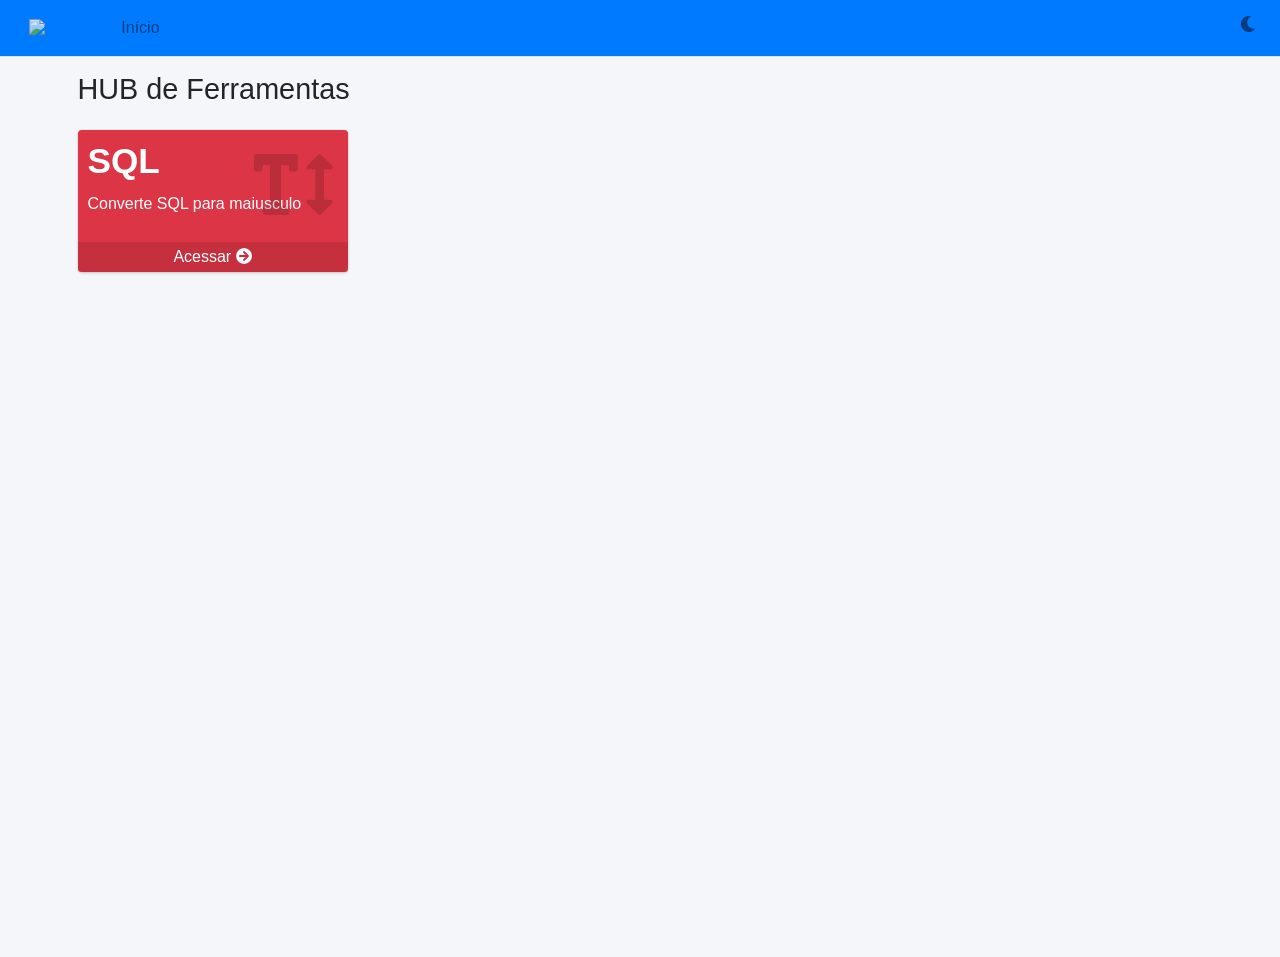
==== index.html @ 97b0cd37 "adição do hub de ferramentas" ====
<html>

<head>
	<link href="https://fonts.googleapis.com/css?family=Josefin+Sans&display=swap" rel="stylesheet">
	<meta content="width=device-width, initial-scale=1" name="viewport" />
	<meta charset="utf-8">
	<title>HUB de Ferramentas</title>
	<link rel="stylesheet" href="./adminlte/plugins/fontawesome-free/css/all.min.css">
	<link rel="stylesheet" type="text/css" href="./stylesheet/hub-style.css">
	<link rel="stylesheet" type="text/css" href="./adminlte/dist/css/adminlte.min.css">
</head>

<body class="">
	<!-- Navbar -->
	<nav class="ml-0 main-header navbar navbar-expand navbar-primary navbar-light">
		<!-- Brand Logo -->
		<a href="index.html" class="brand-link" style="padding: 0.5rem; background-color: transparent;">
			<img src="./resources/logotipo.png" alt="Logo" class="brand-image" style="opacity: .8; max-height: 40px;">
		</a>

		<!-- Left navbar links -->
		<ul class="navbar-nav">
			<li class="nav-item d-none d-sm-inline-block">
				<a href="index.html" class="nav-link">Início</a>
			</li>
		</ul>
		
		<!-- Right navbar links -->
		<ul class="navbar-nav ml-auto">
			<li class="nav-item">
				<a class="nav-link" id="btn-dark-mode" href="#" role="button" title="Alternar modo escuro">
					<i class="fas fa-moon"></i>
				</a>
			</li>
		</ul>
	</nav>
	<!-- /.navbar -->

	<!-- Content -->
	<div class="content-wrapper" style="margin-left: 0;">
		<!-- Content Header -->
		<div class="content-header">
			<div class="container">
				<div class="row mb-2">
					<div class="col-sm-12">
						<h1 class="m-0">HUB de Ferramentas</h1>
					</div>
				</div>
			</div>
		</div>
		<!-- /.content-header -->

		<!-- Main content -->
		<section class="content">
			<div class="container">
				<!-- Small boxes (Stat box) -->
				<div class="row">
					<div class="col-lg-3 col-6">
						<!-- small box -->
						<div class="small-box bg-danger">
							<div class="inner">
								<h3>SQL</h3>
								<p>Converte SQL para maiusculo</p>
							</div>
							<div class="icon">
								<i class="fas fa-text-height"></i>
							</div>
							<a href="#" class="small-box-footer" data-toggle="modal" data-target="#modal-sql">Acessar <i class="fas fa-arrow-circle-right"></i></a>
						</div>
					</div>
					<!-- ./col -->
				</div>
				<!-- /.row -->
			</div>
		</section>
		<!-- /.content -->
	</div>
	<!-- /.content-wrapper -->

	<!-- Modals -->
	<div class="modal fade" id="modal-sql">
		<div class="modal-dialog modal-lg">
			<div class="modal-content">
				<div class="modal-header bg-danger">
					<h4 class="modal-title">Conversor SQL para Maiúsculo</h4>
					<button type="button" class="close" data-dismiss="modal" aria-label="Close">
						<span aria-hidden="true">&times;</span>
					</button>
				</div>
				<div class="modal-body">
				<div class="row">
					<div class="col-md-6">
						<label for="sql-input">SQL de Entrada:</label>
						<textarea class="form-control" id="sql-input" rows="15" placeholder="Cole seu SQL aqui..."></textarea>
					</div>
					<div class="col-md-6" style="border-left: 2px solid #dee2e6; padding-left: 15px;">
					<label for="sql-output">SQL em Maiúsculo:</label>
					<textarea class="form-control" id="sql-output" rows="15" placeholder="Resultado aparecerá aqui..." readonly></textarea>
					</div>
				</div>
				</div>
				<div class="modal-footer justify-content-between">
				<button type="button" class="btn btn-default" data-dismiss="modal">Fechar</button>
				<button type="button" class="btn btn-danger" id="btn-copiar-sql">
					<i class="fas fa-copy"></i> Copiar para Área de Transferência
				</button>
			</div>
	</div>
	<!-- /.modals -->

	<script src="adminlte/plugins/jquery/jquery.min.js"></script>
	<script src="adminlte/plugins/bootstrap/js/bootstrap.bundle.min.js"></script>
	<script src="adminlte/dist/js/adminlte.min.js"></script>
	<script src="./javascript/sql-converter.js"></script>
	
	<script>
		// Conversor SQL para maiúsculo
		const sqlConverter = new SqlKeywordUppercaser();
		
		// Função para converter SQL
		function converterSQL() {
			var sqlInput = $('#sql-input').val();
			try {
				var sqlOutput = sqlConverter.convert(sqlInput);
				$('#sql-output').val(sqlOutput);
			} catch (error) {
				$('#sql-output').val('Erro: ' + error.message);
			}
		}
		
		// Converter automaticamente quando o texto mudar
		$('#sql-input').on('input change', function() {
			converterSQL();
		});
		
		// Copiar SQL para área de transferência
		$('#btn-copiar-sql').on('click', function() {
			var sqlOutput = $('#sql-output').val();
			
			if (!sqlOutput) {
				alert('Não há conteúdo para copiar!');
				return;
			}
			
			navigator.clipboard.writeText(sqlOutput).then(function() {
				// Feedback visual
				var btn = $('#btn-copiar-sql');
				var originalHtml = btn.html();
				btn.html('<i class="fas fa-check"></i> Copiado!');
				btn.removeClass('btn-danger').addClass('btn-success');
				
				setTimeout(function() {
					btn.html(originalHtml);
					btn.removeClass('btn-success').addClass('btn-danger');
				}, 2000);
			}).catch(function(err) {
				alert('Erro ao copiar: ' + err);
			});
		});
		
		// Toggle Dark Mode
		$(document).ready(function() {
			// Verificar preferência salva
			if (localStorage.getItem('darkMode') === 'enabled') {
				enableDarkMode();
			}
			
			$('#btn-dark-mode').on('click', function(e) {
				e.preventDefault();
				if ($('body').hasClass('dark-mode')) {
					disableDarkMode();
				} else {
					enableDarkMode();
				}
			});
		});
		
		function enableDarkMode() {
			$('body').addClass('dark-mode');
			$('.main-header').removeClass('navbar-light').addClass('navbar-dark');
			$('.content-wrapper').css('background-color', '#343a40');
			$('#btn-dark-mode i').removeClass('fa-moon').addClass('fa-sun');
			localStorage.setItem('darkMode', 'enabled');
		}
		
		function disableDarkMode() {
			$('body').removeClass('dark-mode');
			$('.main-header').removeClass('navbar-dark').addClass('navbar-light');
			$('.content-wrapper').css('background-color', '');
			$('#btn-dark-mode i').removeClass('fa-sun').addClass('fa-moon');
			localStorage.setItem('darkMode', 'disabled');
		}
	</script>
</body>

</html>
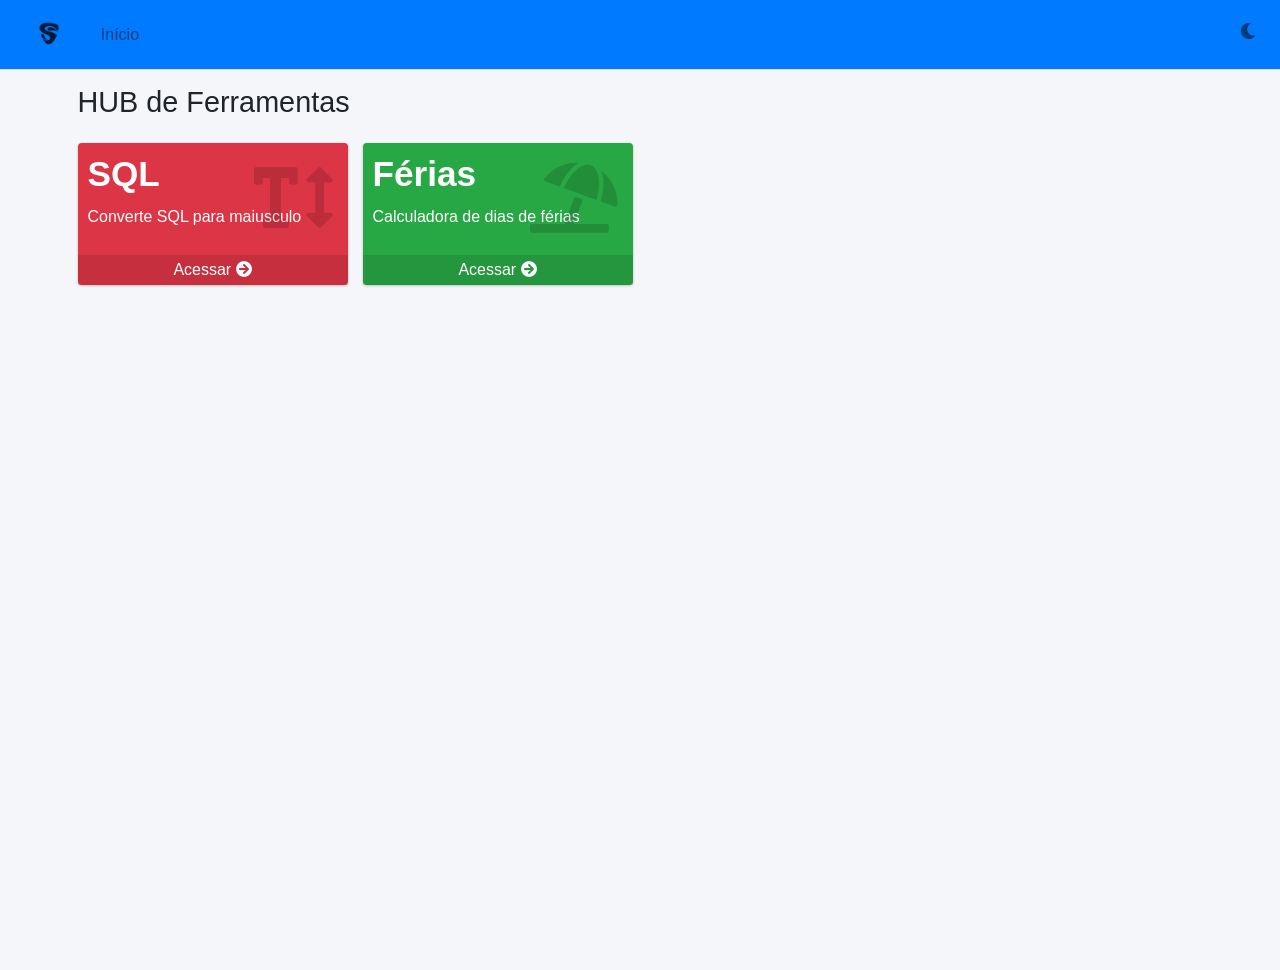
==== commit 5b581f7d: "adição do módulo de calculo de ferias" ====
--- a/index.html
+++ b/index.html
@@ -69,6 +69,20 @@
 						</div>
 					</div>
 					<!-- ./col -->
+					<div class="col-lg-3 col-6">
+						<!-- small box -->
+						<div class="small-box bg-success">
+							<div class="inner">
+								<h3>Férias</h3>
+								<p>Calculadora de dias de férias</p>
+							</div>
+							<div class="icon">
+								<i class="fas fa-umbrella-beach"></i>
+							</div>
+							<a href="#" class="small-box-footer" data-toggle="modal" data-target="#modal-ferias">Acessar <i class="fas fa-arrow-circle-right"></i></a>
+						</div>
+					</div>
+					<!-- ./col -->
 				</div>
 				<!-- /.row -->
 			</div>
@@ -78,6 +92,22 @@
 	<!-- /.content-wrapper -->
 
 	<!-- Modals -->
+	<div class="modal fade" id="modal-ferias">
+		<div class="modal-dialog modal-xl">
+			<div class="modal-content">
+				<div class="modal-header bg-success">
+					<h4 class="modal-title">🌴 Calculadora de Férias</h4>
+					<button type="button" class="close" data-dismiss="modal" aria-label="Close">
+						<span aria-hidden="true">&times;</span>
+					</button>
+				</div>
+				<div class="modal-body p-0">
+					<iframe src="temp.html" style="width:100%;height:82vh;border:none;border-radius:0 0 4px 4px;"></iframe>
+				</div>
+			</div>
+		</div>
+	</div>
+
 	<div class="modal fade" id="modal-sql">
 		<div class="modal-dialog modal-lg">
 			<div class="modal-content">
